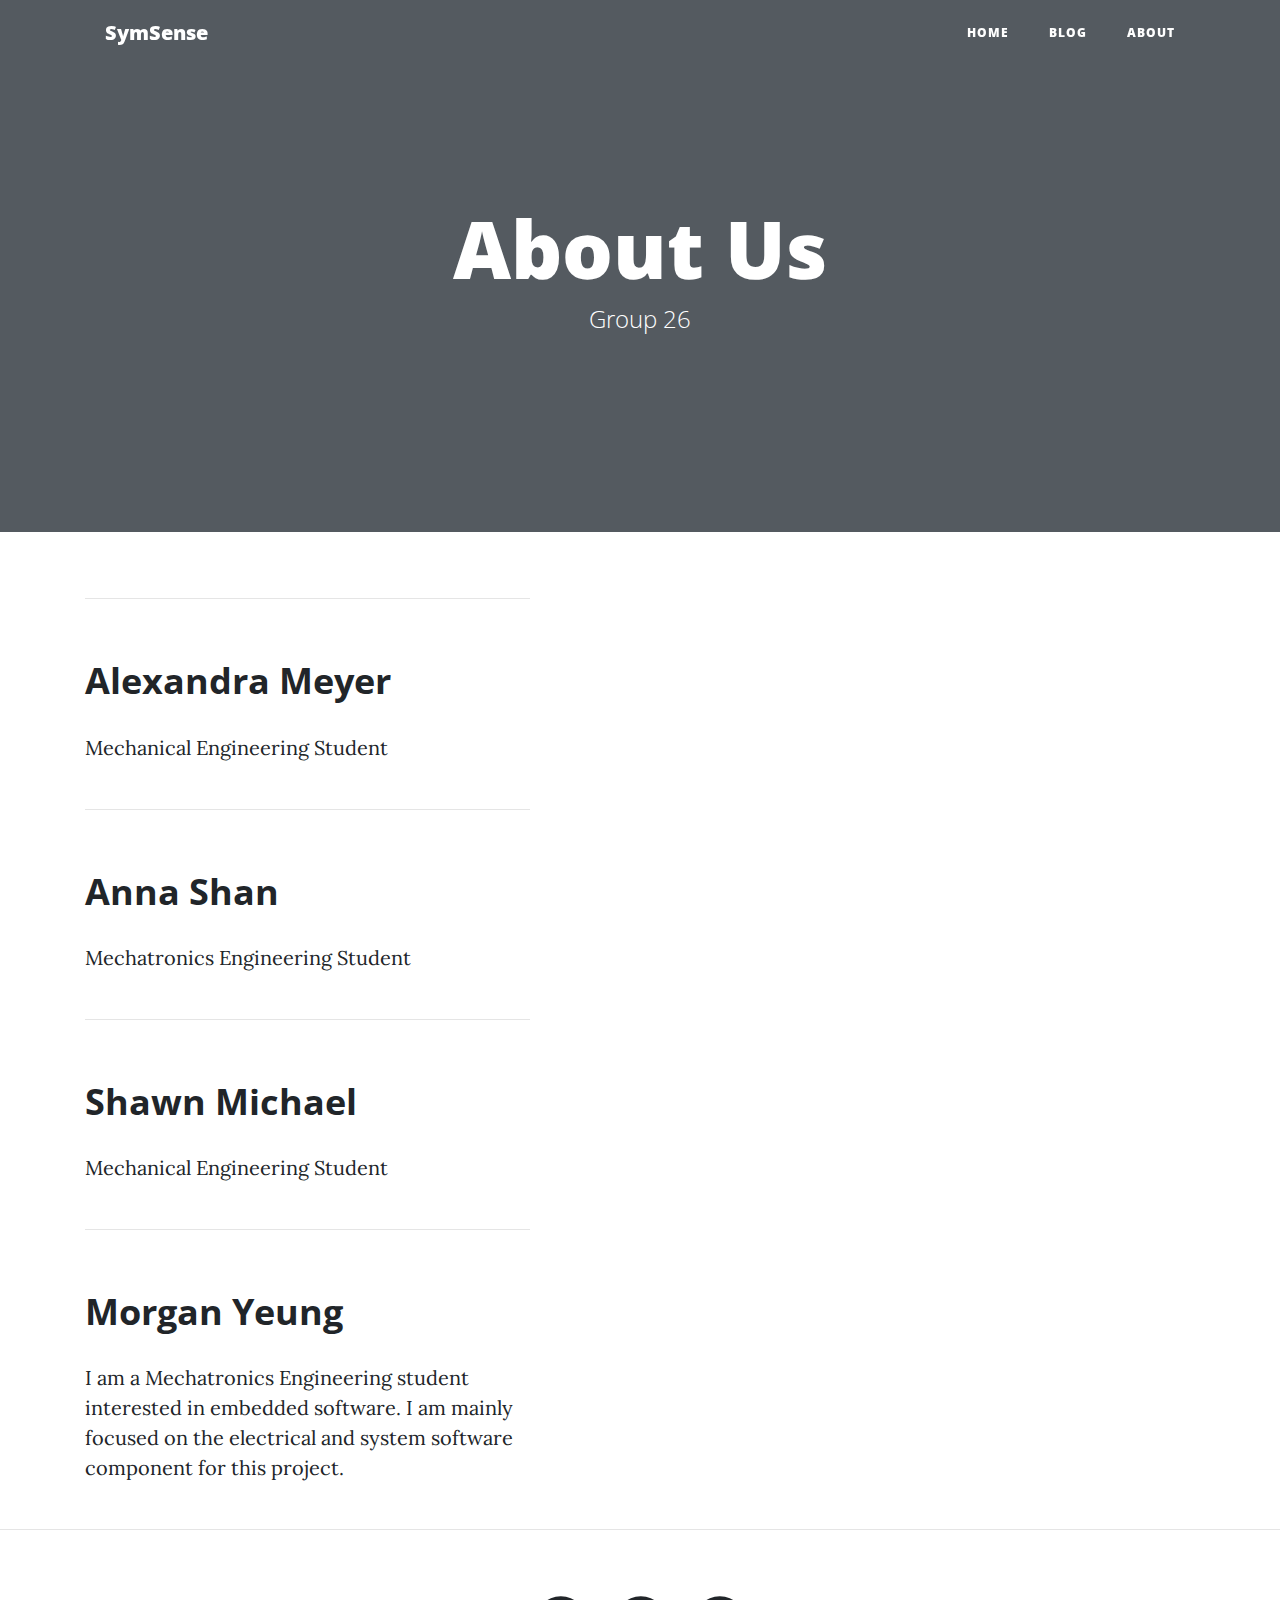
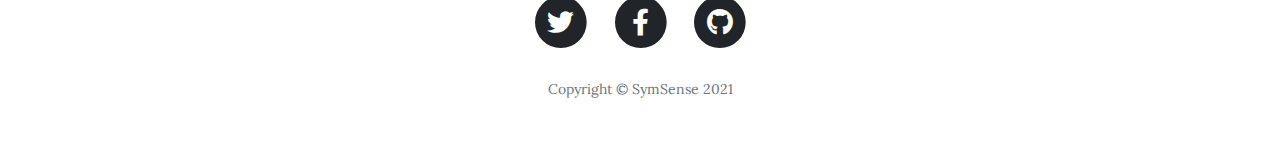
==== about.html @ 3840bafe "morgan's blurb" ====
<!DOCTYPE html>
<html lang="en">

<head>

  <meta charset="utf-8">
  <meta name="viewport" content="width=device-width, initial-scale=1, shrink-to-fit=no">
  <meta name="description" content="">
  <meta name="author" content="">

  <title>SymSense - Team</title>

  <!-- Bootstrap core CSS -->
  <link href="vendor/bootstrap/css/bootstrap.min.css" rel="stylesheet">

  <!-- Custom fonts for this template -->
  <link href="vendor/fontawesome-free/css/all.min.css" rel="stylesheet" type="text/css">
  <link href='https://fonts.googleapis.com/css?family=Lora:400,700,400italic,700italic' rel='stylesheet' type='text/css'>
  <link href='https://fonts.googleapis.com/css?family=Open+Sans:300italic,400italic,600italic,700italic,800italic,400,300,600,700,800' rel='stylesheet' type='text/css'>

  <!-- Custom styles for this template -->
  <link href="css/clean-blog.min.css" rel="stylesheet">

</head>

<body>

  <!-- Navigation -->
  <nav class="navbar navbar-expand-lg navbar-light fixed-top" id="mainNav">
    <div class="container">
      <a class="navbar-brand" href="index.html">SymSense</a>
      <button class="navbar-toggler navbar-toggler-right" type="button" data-toggle="collapse" data-target="#navbarResponsive" aria-controls="navbarResponsive" aria-expanded="false" aria-label="Toggle navigation">
        Menu
        <i class="fas fa-bars"></i>
      </button>
      <div class="collapse navbar-collapse" id="navbarResponsive">
        <ul class="navbar-nav ml-auto">
          <li class="nav-item">
            <a class="nav-link" href="index.html">Home</a>
          </li>
          <li class="nav-item">
            <a class="nav-link" href="blog.html">Blog</a>
          </li>
          <li class="nav-item">
            <a class="nav-link" href="about.html">About</a>
          </li>
        </ul>
      </div>
    </div>
  </nav>

  <!-- Page Header -->
  <header class="masthead" style="background-image: url('img/team.jpg')">
    <div class="overlay"></div>
    <div class="container">
      <div class="row">
        <div class="col-lg-8 col-md-10 mx-auto">
          <div class="page-heading">
            <h1>About Us</h1>
            <span class="subheading">Group 26</span>
          </div>
        </div>
      </div>
    </div>
  </header>

  <a  name="Team"></a>
    <div class="content-section-a">
        <div class="container">
            <div class="row">
                <div class="col-lg-5 col-sm-6">
                    <hr class="section-heading-spacer">
                    <div class="clearfix"></div>
                    <h2 class="section-heading">Alexandra Meyer</h2>
                    <p class="lead">Mechanical Engineering Student</p>
                </div>
                <div class="col-lg-5 col-lg-offset-2 col-sm-6">
                    <img class="img-responsive" src="img/alex.jpg" alt="">
                </div>
            </div>

        </div>
        <!-- /.container -->

    </div>
    <!-- /.content-section-a -->

    <div class="content-section-b">

        <div class="container">

            <div class="row">
                <div class="col-lg-5 col-lg-offset-1 col-sm-push-6  col-sm-6">
                    <hr class="section-heading-spacer">
                    <div class="clearfix"></div>
                    <h2 class="section-heading">Anna Shan</h2>
                    <p class="lead">Mechatronics Engineering Student</p>
                </div>
                <div class="col-lg-5 col-sm-pull-6  col-sm-6">
                    <img class="img-responsive" src="img/anna.jpg" alt="">
                </div>
            </div>

        </div>
        <!-- /.container -->

    </div>
    <!-- /.content-section-b -->

    <div class="content-section-a">

        <div class="container">

            <div class="row">
                <div class="col-lg-5 col-sm-6">
                    <hr class="section-heading-spacer">
                    <div class="clearfix"></div>
                    <h2 class="section-heading">Shawn Michael</h2>
                    <p class="lead">Mechanical Engineering Student </p>
                </div>
                <div class="col-lg-5 col-lg-offset-2 col-sm-6">
                    <img class="img-responsive" src="img/shawn.jpg" alt="">
                </div>
            </div>

        </div>
        <!-- /.container -->
        <div class="content-section-a">

            <div class="container">

                <div class="row">
                    <div class="col-lg-5 col-sm-6">
                        <hr class="section-heading-spacer">
                        <div class="clearfix"></div>
                        <h2 class="section-heading">Morgan Yeung</h2>
                        <p class="lead">I am a Mechatronics Engineering student interested in embedded software.  I am mainly focused on the electrical and system software component for this project.</p>
                    </div>
                    <div class="col-lg-5 col-lg-offset-2 col-sm-6">
                        <img class="img-responsive" src="img/morgan.jpg" alt="">
                    </div>
                </div>

            </div>
            <!-- /.container -->

    </div>
    <!-- /.content-section-a -->

  <hr>

  <!-- Footer -->
  <footer>
    <div class="container">
      <div class="row">
        <div class="col-lg-8 col-md-10 mx-auto">
          <ul class="list-inline text-center">
            <li class="list-inline-item">
              <a href="#">
                <span class="fa-stack fa-lg">
                  <i class="fas fa-circle fa-stack-2x"></i>
                  <i class="fab fa-twitter fa-stack-1x fa-inverse"></i>
                </span>
              </a>
            </li>
            <li class="list-inline-item">
              <a href="#">
                <span class="fa-stack fa-lg">
                  <i class="fas fa-circle fa-stack-2x"></i>
                  <i class="fab fa-facebook-f fa-stack-1x fa-inverse"></i>
                </span>
              </a>
            </li>
            <li class="list-inline-item">
              <a href="#">
                <span class="fa-stack fa-lg">
                  <i class="fas fa-circle fa-stack-2x"></i>
                  <i class="fab fa-github fa-stack-1x fa-inverse"></i>
                </span>
              </a>
            </li>
          </ul>
          <p class="copyright text-muted">Copyright &copy; SymSense 2021</p>
        </div>
      </div>
    </div>
  </footer>

  <!-- Bootstrap core JavaScript -->
  <script src="vendor/jquery/jquery.min.js"></script>
  <script src="vendor/bootstrap/js/bootstrap.bundle.min.js"></script>

  <!-- Contact Form JavaScript -->
  <script src="js/jqBootstrapValidation.js"></script>
  <script src="js/contact_me.js"></script>

  <!-- Custom scripts for this template -->
  <script src="js/clean-blog.min.js"></script>

</body>

</html>
---- css/clean-blog.min.css ----
/*!
 * Start Bootstrap - Clean Blog v5.0.10 (https://startbootstrap.com/theme/clean-blog)
 * Copyright 2013-2020 Start Bootstrap
 * Licensed under MIT (https://github.com/StartBootstrap/startbootstrap-clean-blog/blob/master/LICENSE)
 */body{font-size:20px;color:#212529;font-family:Lora,'Times New Roman',serif}p{line-height:1.5;margin:30px 0}p a{text-decoration:underline}h1,h2,h3,h4,h5,h6{font-weight:800;font-family:'Open Sans','Helvetica Neue',Helvetica,Arial,sans-serif}a{color:#212529;transition:all .2s}a:focus,a:hover{color:#0085a1}blockquote{font-style:italic;color:#868e96}.section-heading{font-size:36px;font-weight:700;margin-top:60px}.caption{font-size:14px;font-style:italic;display:block;margin:0;padding:10px;text-align:center;border-bottom-right-radius:5px;border-bottom-left-radius:5px}::-moz-selection{color:#fff;background:#0085a1;text-shadow:none}::selection{color:#fff;background:#0085a1;text-shadow:none}img::-moz-selection{color:#fff;background:0 0}img::selection{color:#fff;background:0 0}img::-moz-selection{color:#fff;background:0 0}#mainNav{position:absolute;border-bottom:1px solid #e9ecef;background-color:#fff;font-family:'Open Sans','Helvetica Neue',Helvetica,Arial,sans-serif}#mainNav .navbar-brand{font-weight:800;color:#343a40}#mainNav .navbar-toggler{font-size:12px;font-weight:800;padding:13px;text-transform:uppercase;color:#343a40}#mainNav .navbar-nav>li.nav-item>a{font-size:12px;font-weight:800;letter-spacing:1px;text-transform:uppercase}@media only screen and (min-width:992px){#mainNav{border-bottom:1px solid transparent;background:0 0}#mainNav .navbar-brand{padding:10px 20px;color:#fff}#mainNav .navbar-brand:focus,#mainNav .navbar-brand:hover{color:rgba(255,255,255,.8)}#mainNav .navbar-nav>li.nav-item>a{padding:10px 20px;color:#fff}#mainNav .navbar-nav>li.nav-item>a:focus,#mainNav .navbar-nav>li.nav-item>a:hover{color:rgba(255,255,255,.8)}}@media only screen and (min-width:992px){#mainNav{transition:background-color .2s;transform:translate3d(0,0,0);-webkit-backface-visibility:hidden;backface-visibility:hidden}#mainNav.is-fixed{position:fixed;top:-67px;transition:transform .2s;border-bottom:1px solid #fff;background-color:rgba(255,255,255,.9)}#mainNav.is-fixed .navbar-brand{color:#212529}#mainNav.is-fixed .navbar-brand:focus,#mainNav.is-fixed .navbar-brand:hover{color:#0085a1}#mainNav.is-fixed .navbar-nav>li.nav-item>a{color:#212529}#mainNav.is-fixed .navbar-nav>li.nav-item>a:focus,#mainNav.is-fixed .navbar-nav>li.nav-item>a:hover{color:#0085a1}#mainNav.is-visible{transform:translate3d(0,100%,0)}}header.masthead{margin-bottom:50px;background:no-repeat center center;background-color:#868e96;background-attachment:scroll;position:relative;background-size:cover}header.masthead .overlay{position:absolute;top:0;left:0;height:100%;width:100%;background-color:#212529;opacity:.5}header.masthead .page-heading,header.masthead .post-heading,header.masthead .site-heading{padding:200px 0 150px;color:#fff}@media only screen and (min-width:768px){header.masthead .page-heading,header.masthead .post-heading,header.masthead .site-heading{padding:200px 0}}header.masthead .page-heading,header.masthead .site-heading{text-align:center}header.masthead .page-heading h1,header.masthead .site-heading h1{font-size:50px;margin-top:0}header.masthead .page-heading .subheading,header.masthead .site-heading .subheading{font-size:24px;font-weight:300;line-height:1.1;display:block;margin:10px 0 0;font-family:'Open Sans','Helvetica Neue',Helvetica,Arial,sans-serif}@media only screen and (min-width:768px){header.masthead .page-heading h1,header.masthead .site-heading h1{font-size:80px}}header.masthead .post-heading h1{font-size:35px}header.masthead .post-heading .meta,header.masthead .post-heading .subheading{line-height:1.1;display:block}header.masthead .post-heading .subheading{font-size:24px;font-weight:600;margin:10px 0 30px;font-family:'Open Sans','Helvetica Neue',Helvetica,Arial,sans-serif}header.masthead .post-heading .meta{font-size:20px;font-weight:300;font-style:italic;font-family:Lora,'Times New Roman',serif}header.masthead .post-heading .meta a{color:#fff}@media only screen and (min-width:768px){header.masthead .post-heading h1{font-size:55px}header.masthead .post-heading .subheading{font-size:30px}}.post-preview>a{color:#212529}.post-preview>a:focus,.post-preview>a:hover{text-decoration:none;color:#0085a1}.post-preview>a>.post-title{font-size:30px;margin-top:30px;margin-bottom:10px}.post-preview>a>.post-subtitle{font-weight:300;margin:0 0 10px}.post-preview>.post-meta{font-size:18px;font-style:italic;margin-top:0;color:#868e96}.post-preview>.post-meta>a{text-decoration:none;color:#212529}.post-preview>.post-meta>a:focus,.post-preview>.post-meta>a:hover{text-decoration:underline;color:#0085a1}@media only screen and (min-width:768px){.post-preview>a>.post-title{font-size:36px}}.floating-label-form-group{font-size:14px;position:relative;margin-bottom:0;padding-bottom:.5em;border-bottom:1px solid #dee2e6}.floating-label-form-group input,.floating-label-form-group textarea{font-size:1.5em;position:relative;z-index:1;padding:0;resize:none;border:none;border-radius:0;background:0 0;box-shadow:none!important;font-family:Lora,'Times New Roman',serif}.floating-label-form-group input::-webkit-input-placeholder,.floating-label-form-group textarea::-webkit-input-placeholder{color:#868e96;font-family:Lora,'Times New Roman',serif}.floating-label-form-group label{font-size:.85em;line-height:1.764705882em;position:relative;z-index:0;top:2em;display:block;margin:0;transition:top .3s ease,opacity .3s ease;opacity:0}.floating-label-form-group .help-block{margin:15px 0}.floating-label-form-group-with-value label{top:0;opacity:1}.floating-label-form-group-with-focus label{color:#0085a1}form .form-group:first-child .floating-label-form-group{border-top:1px solid #dee2e6}footer{padding:50px 0 65px}footer .list-inline{margin:0;padding:0}footer .copyright{font-size:14px;margin-bottom:0;text-align:center}.btn{font-size:14px;font-weight:800;padding:15px 25px;letter-spacing:1px;text-transform:uppercase;border-radius:0;font-family:'Open Sans','Helvetica Neue',Helvetica,Arial,sans-serif}.btn-primary{background-color:#0085a1;border-color:#0085a1}.btn-primary:active,.btn-primary:focus,.btn-primary:hover{color:#fff;background-color:#00657b!important;border-color:#00657b!important}.btn-lg{font-size:16px;padding:25px 35px}
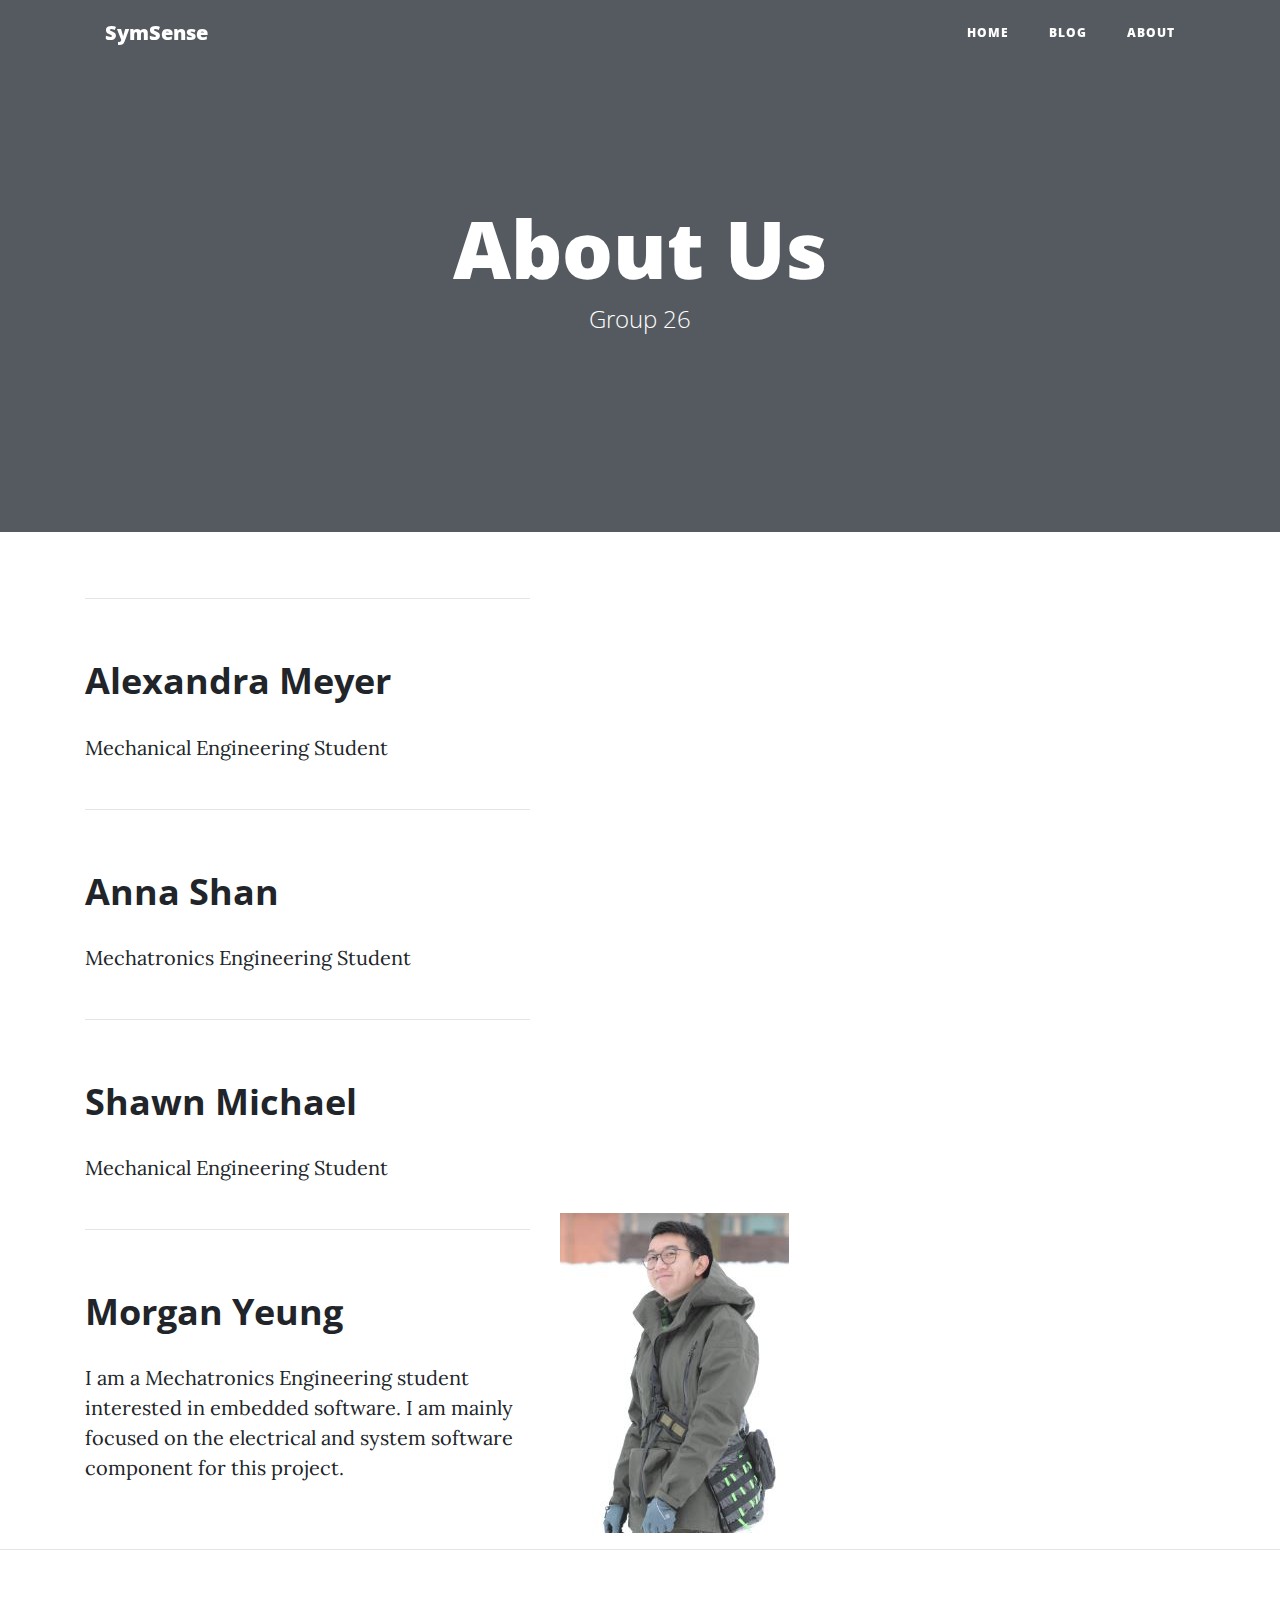
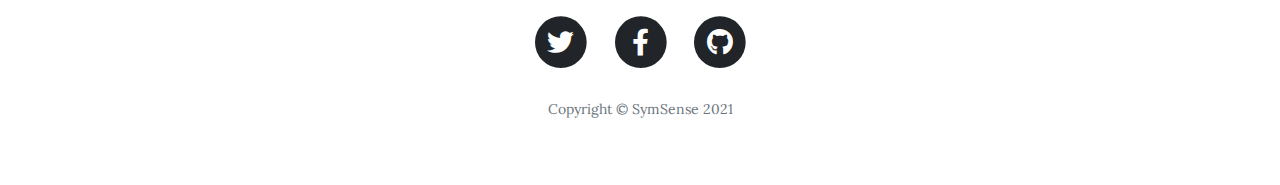
==== commit 9e8664d5: "jpg to JPG fix" ====
--- a/about.html
+++ b/about.html
@@ -75,7 +75,7 @@
                     <p class="lead">Mechanical Engineering Student</p>
                 </div>
                 <div class="col-lg-5 col-lg-offset-2 col-sm-6">
-                    <img class="img-responsive" src="img/alex.jpg" alt="">
+                    <img class="img-responsive" src="img/alex.JPG" alt="">
                 </div>
             </div>
 
@@ -97,7 +97,7 @@
                     <p class="lead">Mechatronics Engineering Student</p>
                 </div>
                 <div class="col-lg-5 col-sm-pull-6  col-sm-6">
-                    <img class="img-responsive" src="img/anna.jpg" alt="">
+                    <img class="img-responsive" src="img/anna.JPG" alt="">
                 </div>
             </div>
 
@@ -119,7 +119,7 @@
                     <p class="lead">Mechanical Engineering Student </p>
                 </div>
                 <div class="col-lg-5 col-lg-offset-2 col-sm-6">
-                    <img class="img-responsive" src="img/shawn.jpg" alt="">
+                    <img class="img-responsive" src="img/shawn.JPG" alt="">
                 </div>
             </div>
 
@@ -137,7 +137,7 @@
                         <p class="lead">I am a Mechatronics Engineering student interested in embedded software.  I am mainly focused on the electrical and system software component for this project.</p>
                     </div>
                     <div class="col-lg-5 col-lg-offset-2 col-sm-6">
-                        <img class="img-responsive" src="img/morgan.jpg" alt="">
+                        <img class="img-responsive" src="img/morgan.JPG" alt="">
                     </div>
                 </div>
 
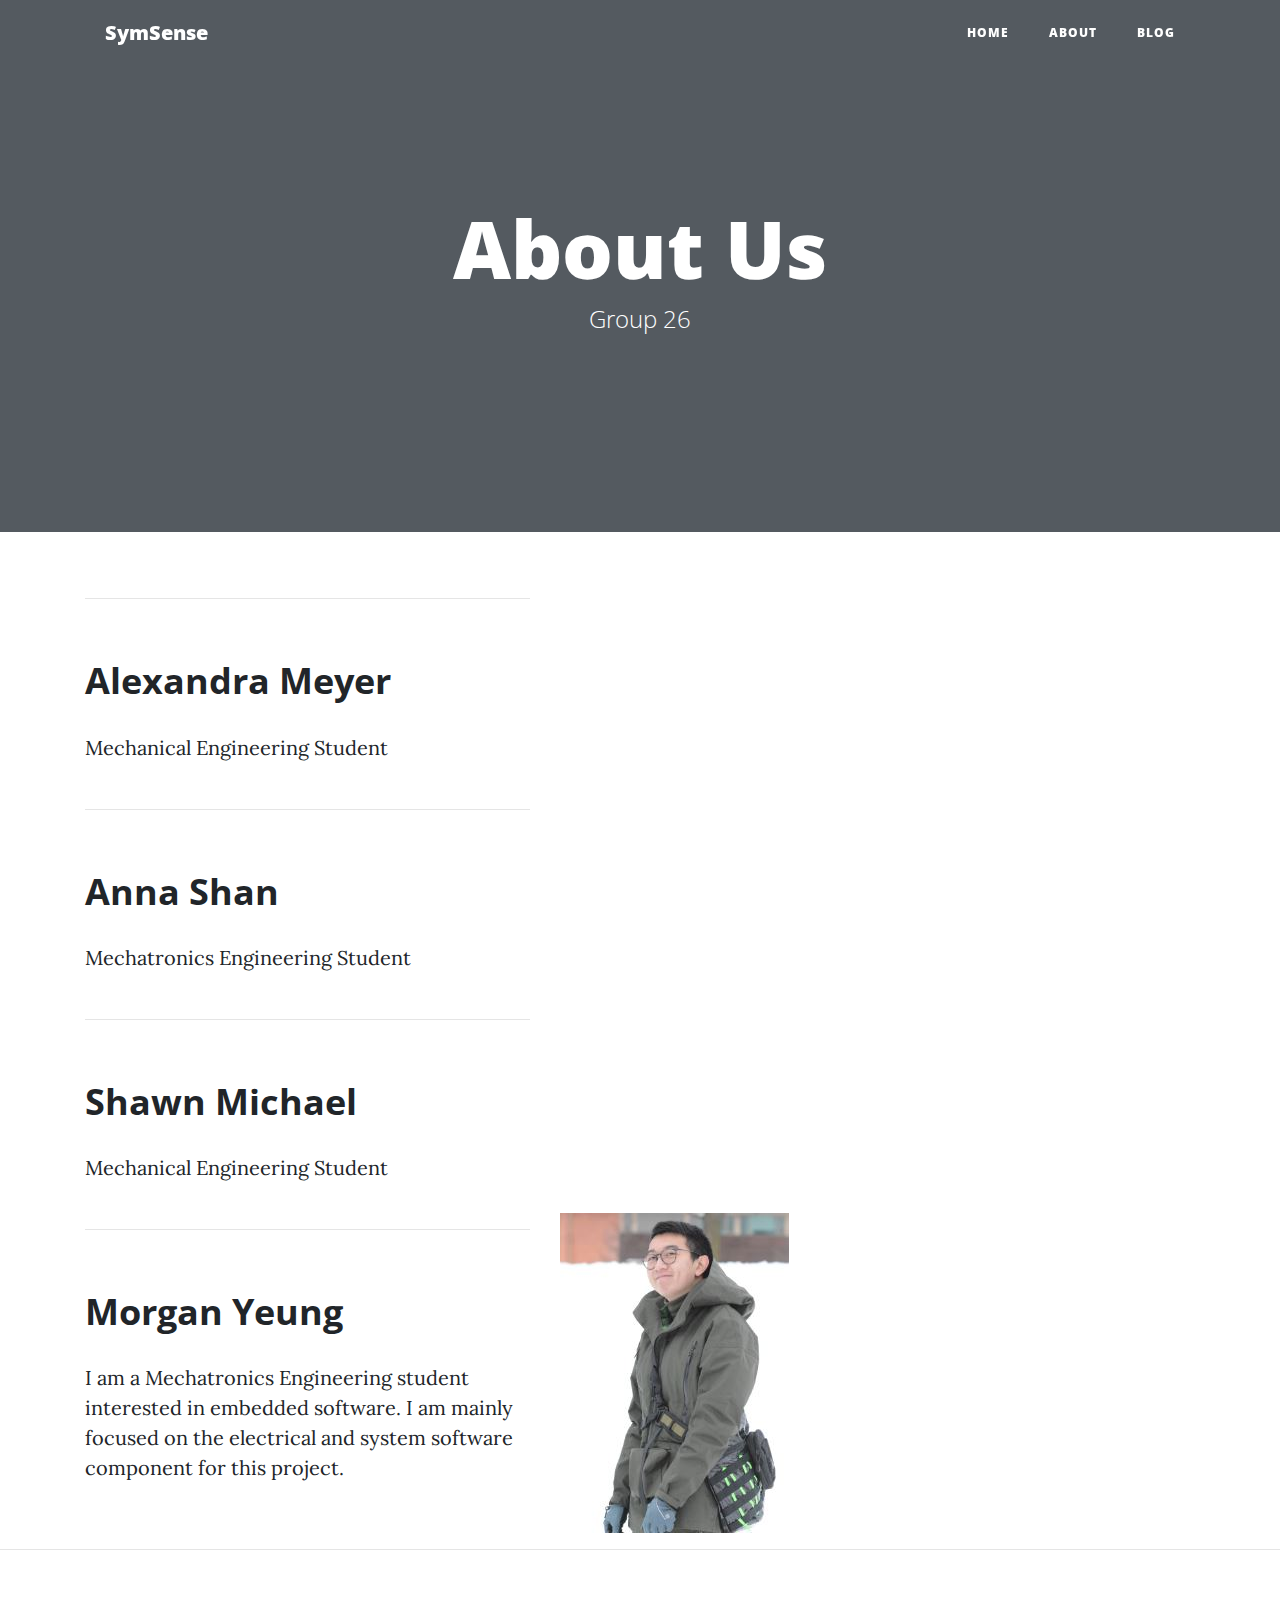
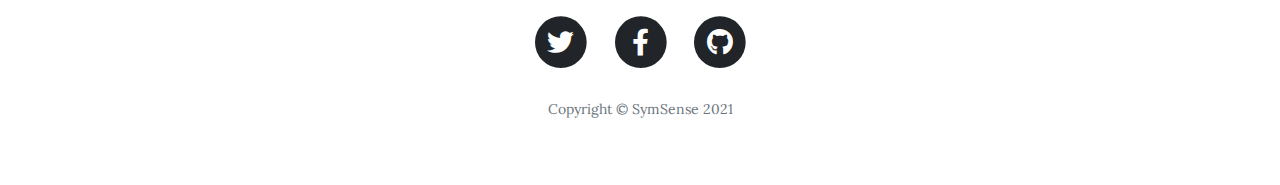
==== commit c67c699c: "topbar fix" ====
--- a/about.html
+++ b/about.html
@@ -39,10 +39,10 @@
             <a class="nav-link" href="index.html">Home</a>
           </li>
           <li class="nav-item">
-            <a class="nav-link" href="blog.html">Blog</a>
+            <a class="nav-link" href="about.html">About</a>
           </li>
           <li class="nav-item">
-            <a class="nav-link" href="about.html">About</a>
+            <a class="nav-link" href="blog.html">Blog</a>
           </li>
         </ul>
       </div>
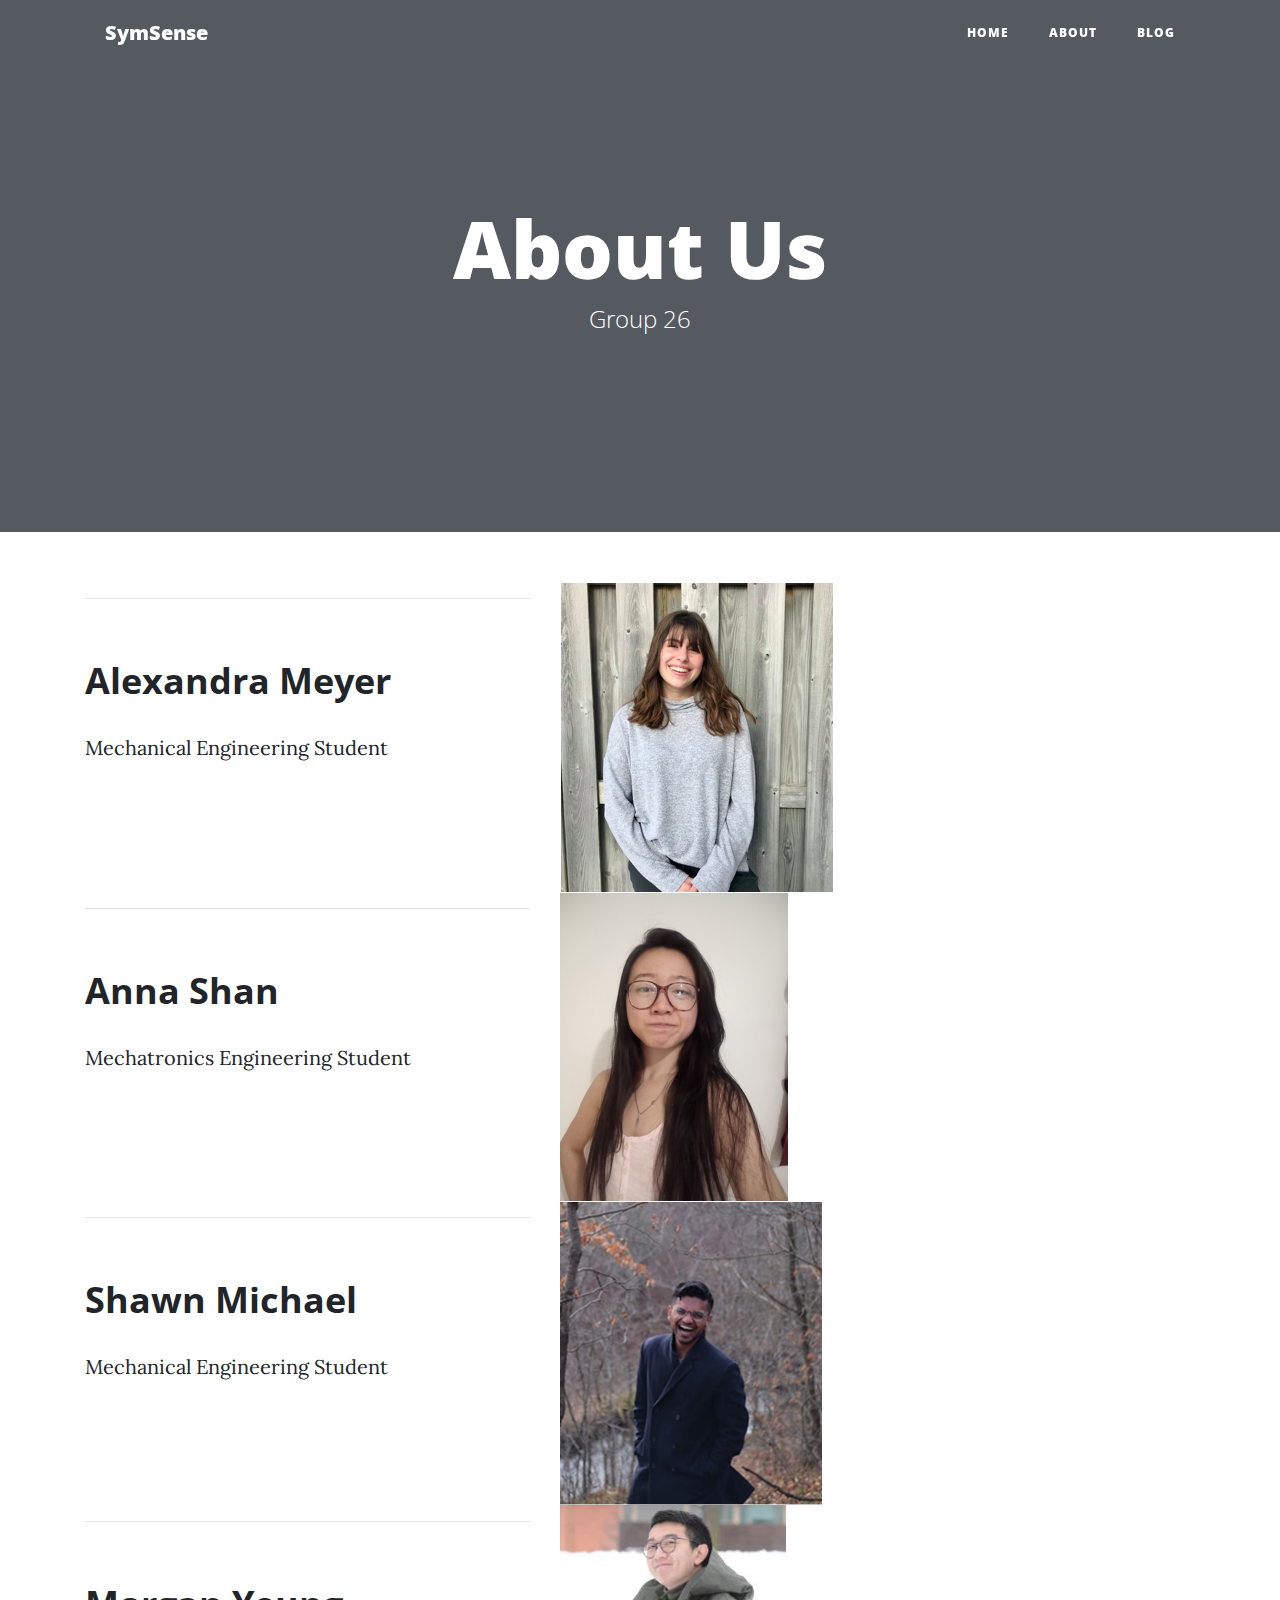
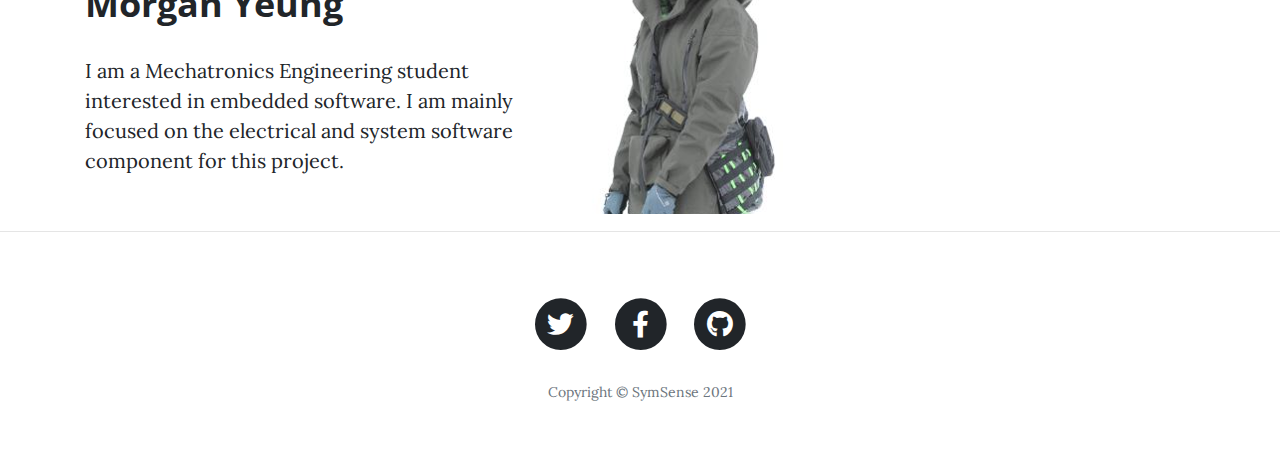
==== commit f32b42bb: "Update about.html" ====
--- a/about.html
+++ b/about.html
@@ -75,7 +75,7 @@
                     <p class="lead">Mechanical Engineering Student</p>
                 </div>
                 <div class="col-lg-5 col-lg-offset-2 col-sm-6">
-                    <img class="img-responsive" src="img/alex.JPG" alt="">
+                    <img class="img-responsive" src="img/alex1.PNG" alt="">
                 </div>
             </div>
 
@@ -97,7 +97,7 @@
                     <p class="lead">Mechatronics Engineering Student</p>
                 </div>
                 <div class="col-lg-5 col-sm-pull-6  col-sm-6">
-                    <img class="img-responsive" src="img/anna.JPG" alt="">
+                    <img class="img-responsive" src="img/anna1.PNG" alt="">
                 </div>
             </div>
 
@@ -119,7 +119,7 @@
                     <p class="lead">Mechanical Engineering Student </p>
                 </div>
                 <div class="col-lg-5 col-lg-offset-2 col-sm-6">
-                    <img class="img-responsive" src="img/shawn.JPG" alt="">
+                    <img class="img-responsive" src="img/shawn1.PNG" alt="">
                 </div>
             </div>
 
@@ -137,7 +137,7 @@
                         <p class="lead">I am a Mechatronics Engineering student interested in embedded software.  I am mainly focused on the electrical and system software component for this project.</p>
                     </div>
                     <div class="col-lg-5 col-lg-offset-2 col-sm-6">
-                        <img class="img-responsive" src="img/morgan.JPG" alt="">
+                        <img class="img-responsive" src="img/morgan1.PNG" alt="">
                     </div>
                 </div>
 
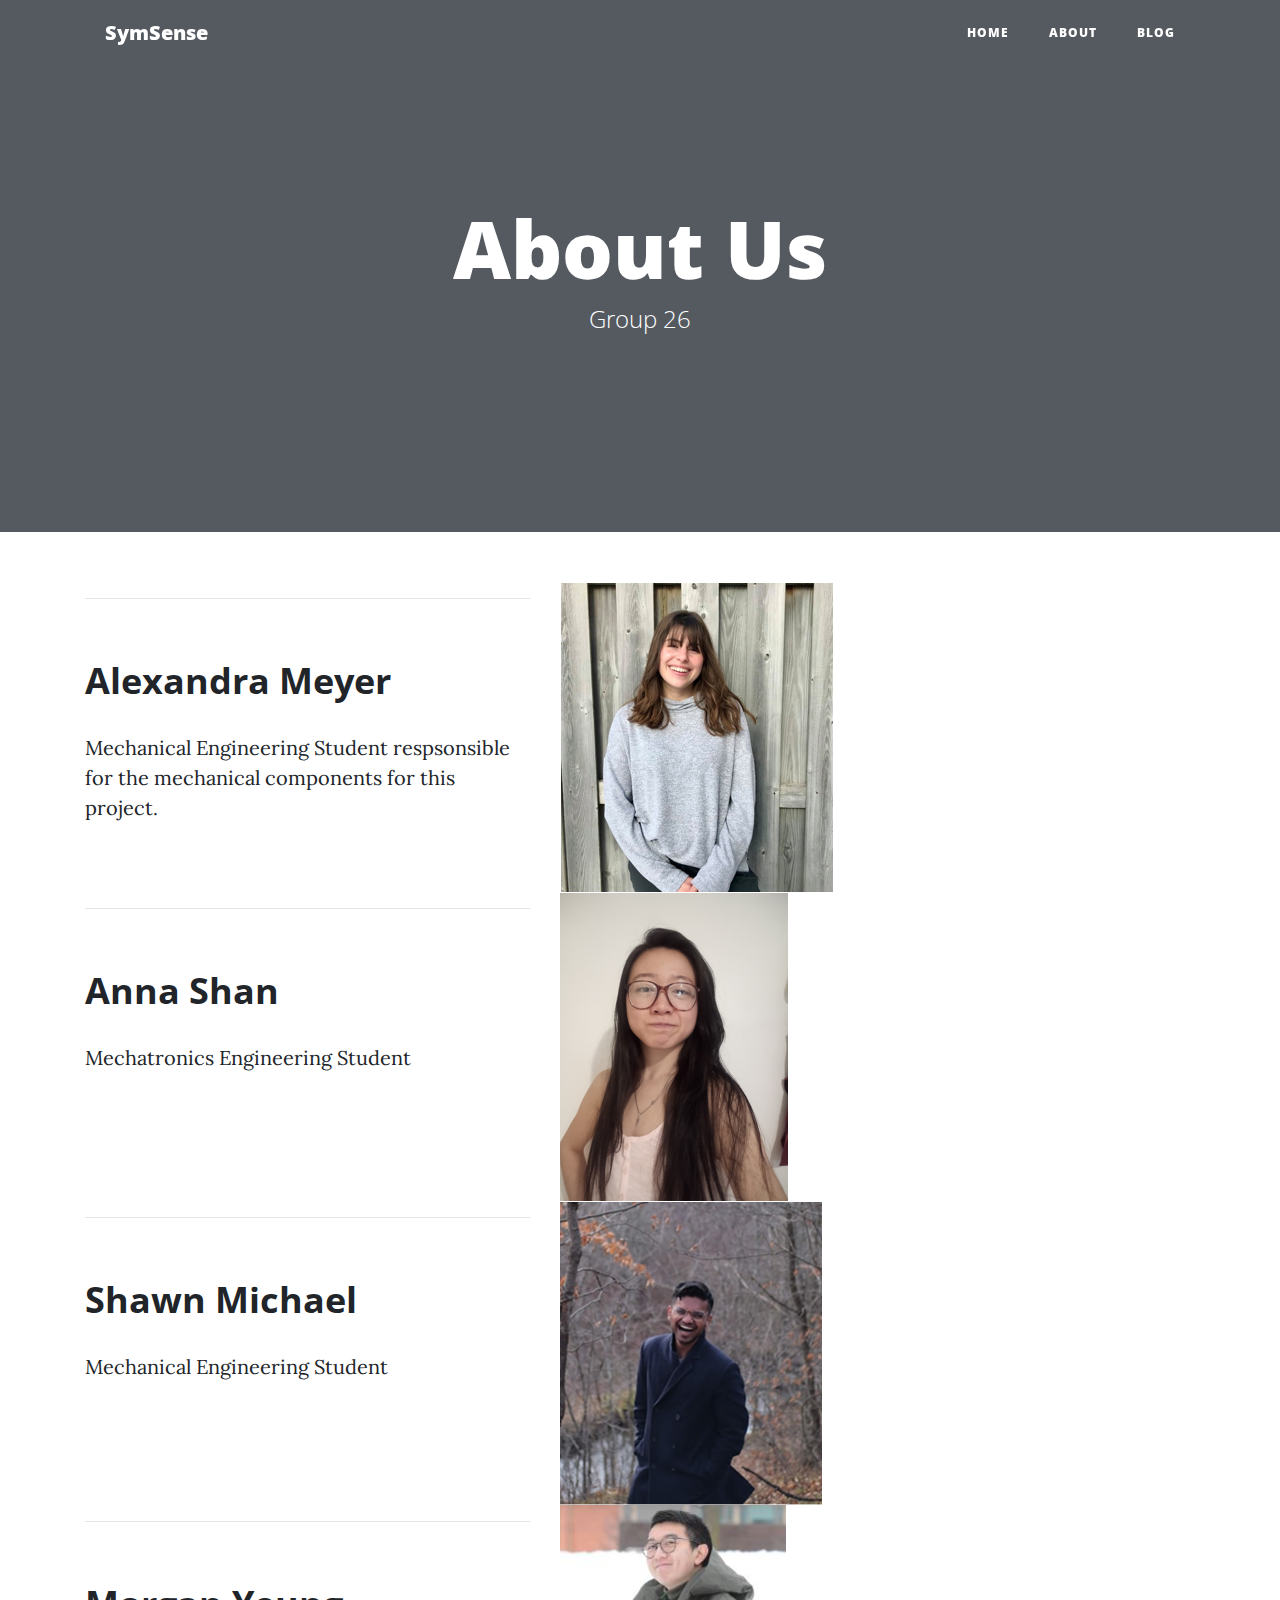
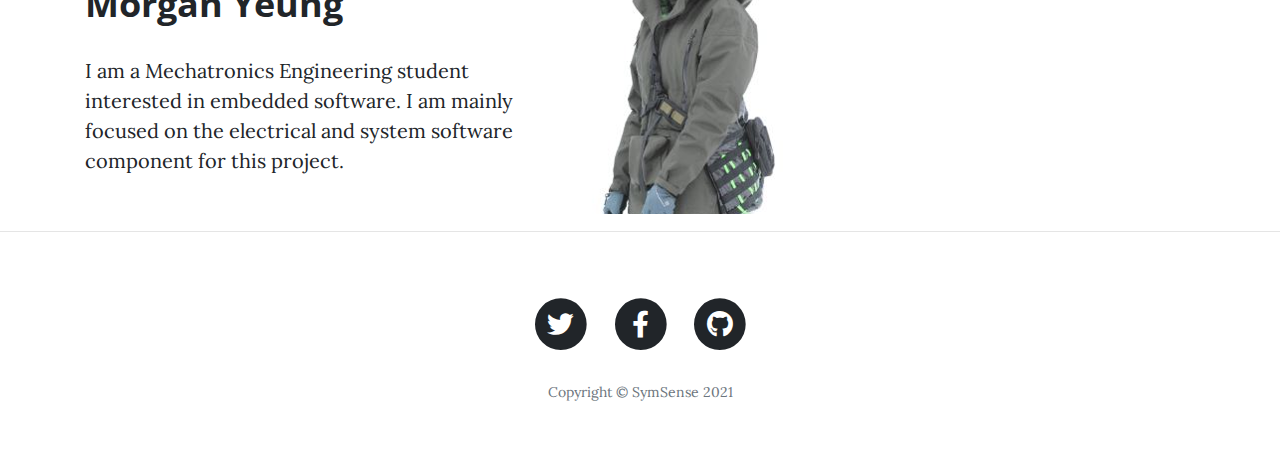
==== commit d6b1c496: "Update about.html" ====
--- a/about.html
+++ b/about.html
@@ -72,7 +72,7 @@
                     <hr class="section-heading-spacer">
                     <div class="clearfix"></div>
                     <h2 class="section-heading">Alexandra Meyer</h2>
-                    <p class="lead">Mechanical Engineering Student</p>
+                    <p class="lead">Mechanical Engineering Student respsonsible for the mechanical components for this project. </p>
                 </div>
                 <div class="col-lg-5 col-lg-offset-2 col-sm-6">
                     <img class="img-responsive" src="img/alex1.PNG" alt="">
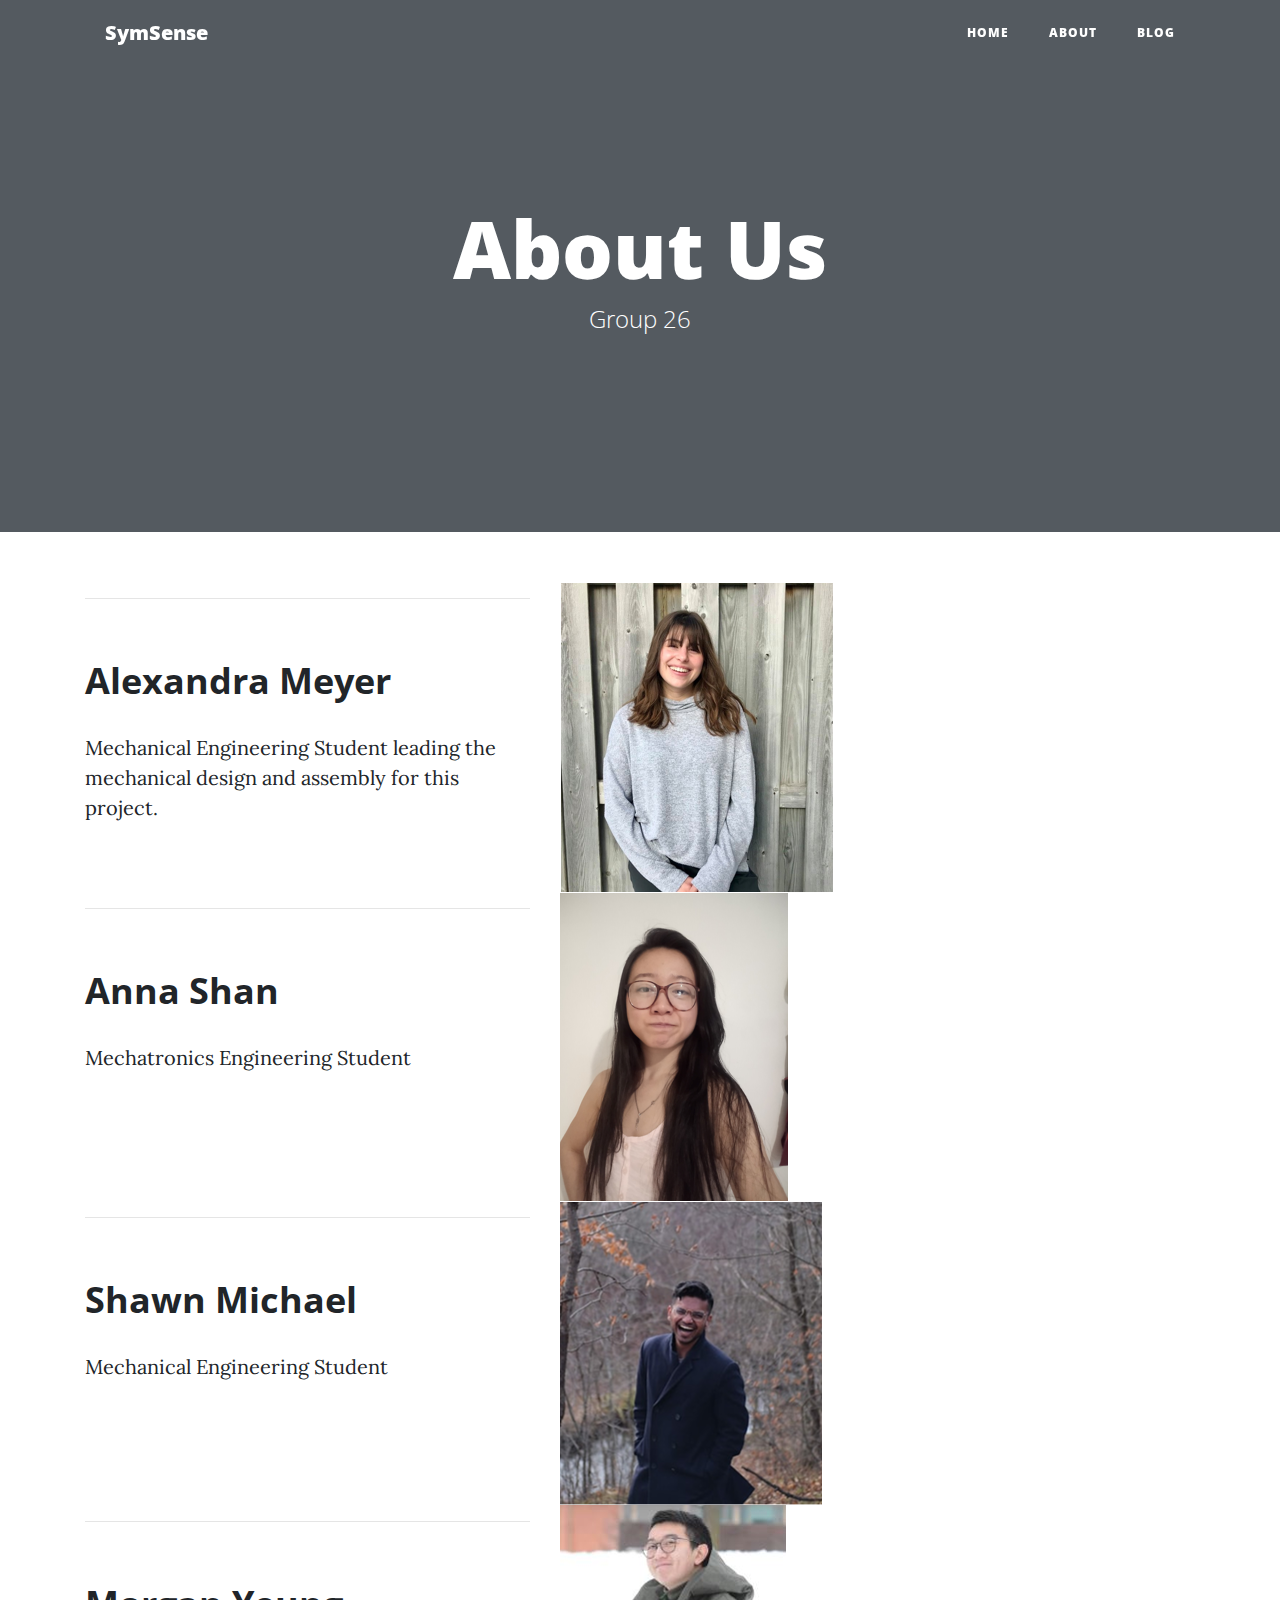
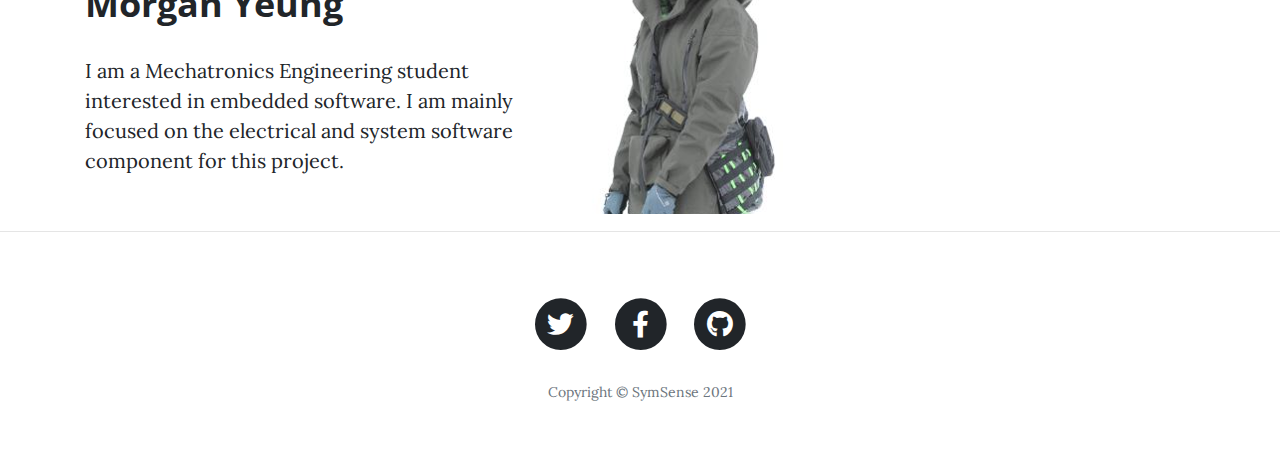
==== commit f20f6dee: "Update about.html" ====
--- a/about.html
+++ b/about.html
@@ -72,7 +72,7 @@
                     <hr class="section-heading-spacer">
                     <div class="clearfix"></div>
                     <h2 class="section-heading">Alexandra Meyer</h2>
-                    <p class="lead">Mechanical Engineering Student respsonsible for the mechanical components for this project. </p>
+                    <p class="lead">Mechanical Engineering Student leading the mechanical design and assembly for this project. </p>
                 </div>
                 <div class="col-lg-5 col-lg-offset-2 col-sm-6">
                     <img class="img-responsive" src="img/alex1.PNG" alt="">
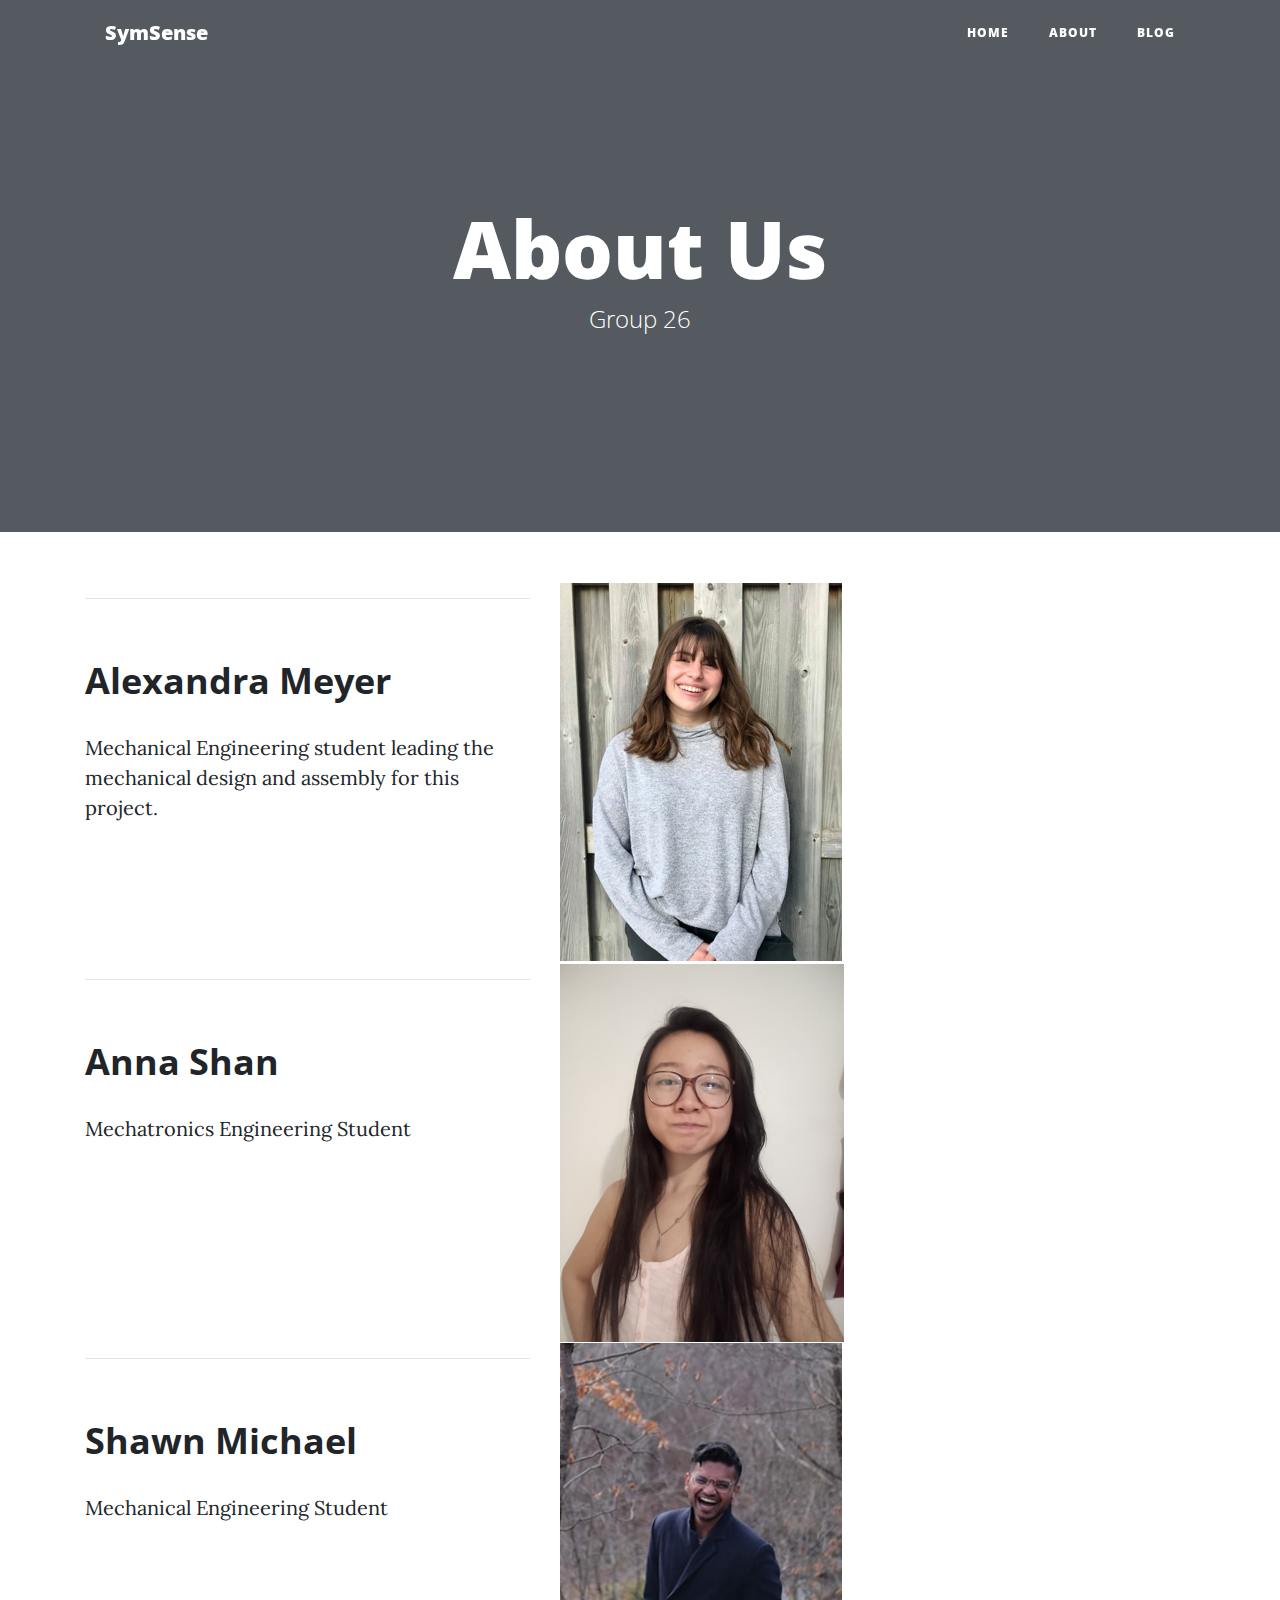
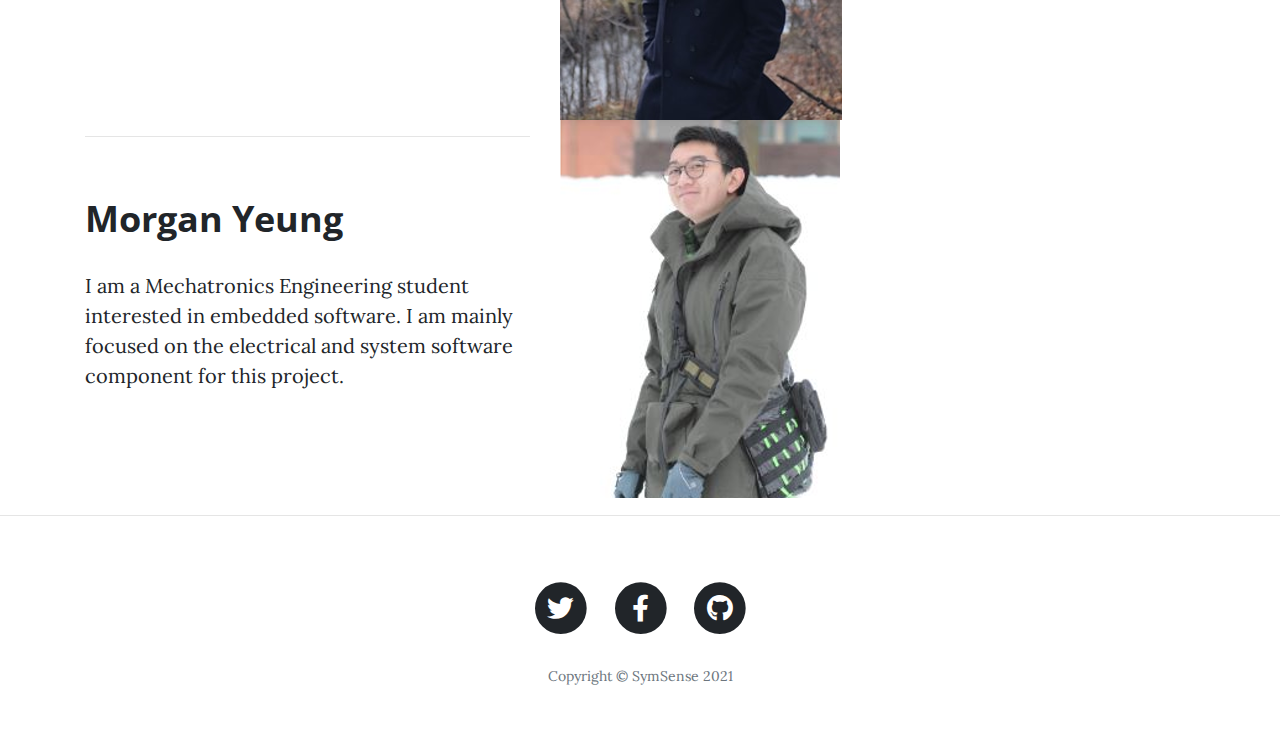
==== commit 5d6604b0: "Update about.html" ====
--- a/about.html
+++ b/about.html
@@ -72,7 +72,7 @@
                     <hr class="section-heading-spacer">
                     <div class="clearfix"></div>
                     <h2 class="section-heading">Alexandra Meyer</h2>
-                    <p class="lead">Mechanical Engineering Student leading the mechanical design and assembly for this project. </p>
+                    <p class="lead">Mechanical Engineering student leading the mechanical design and assembly for this project. </p>
                 </div>
                 <div class="col-lg-5 col-lg-offset-2 col-sm-6">
                     <img class="img-responsive" src="img/alex1.PNG" alt="">
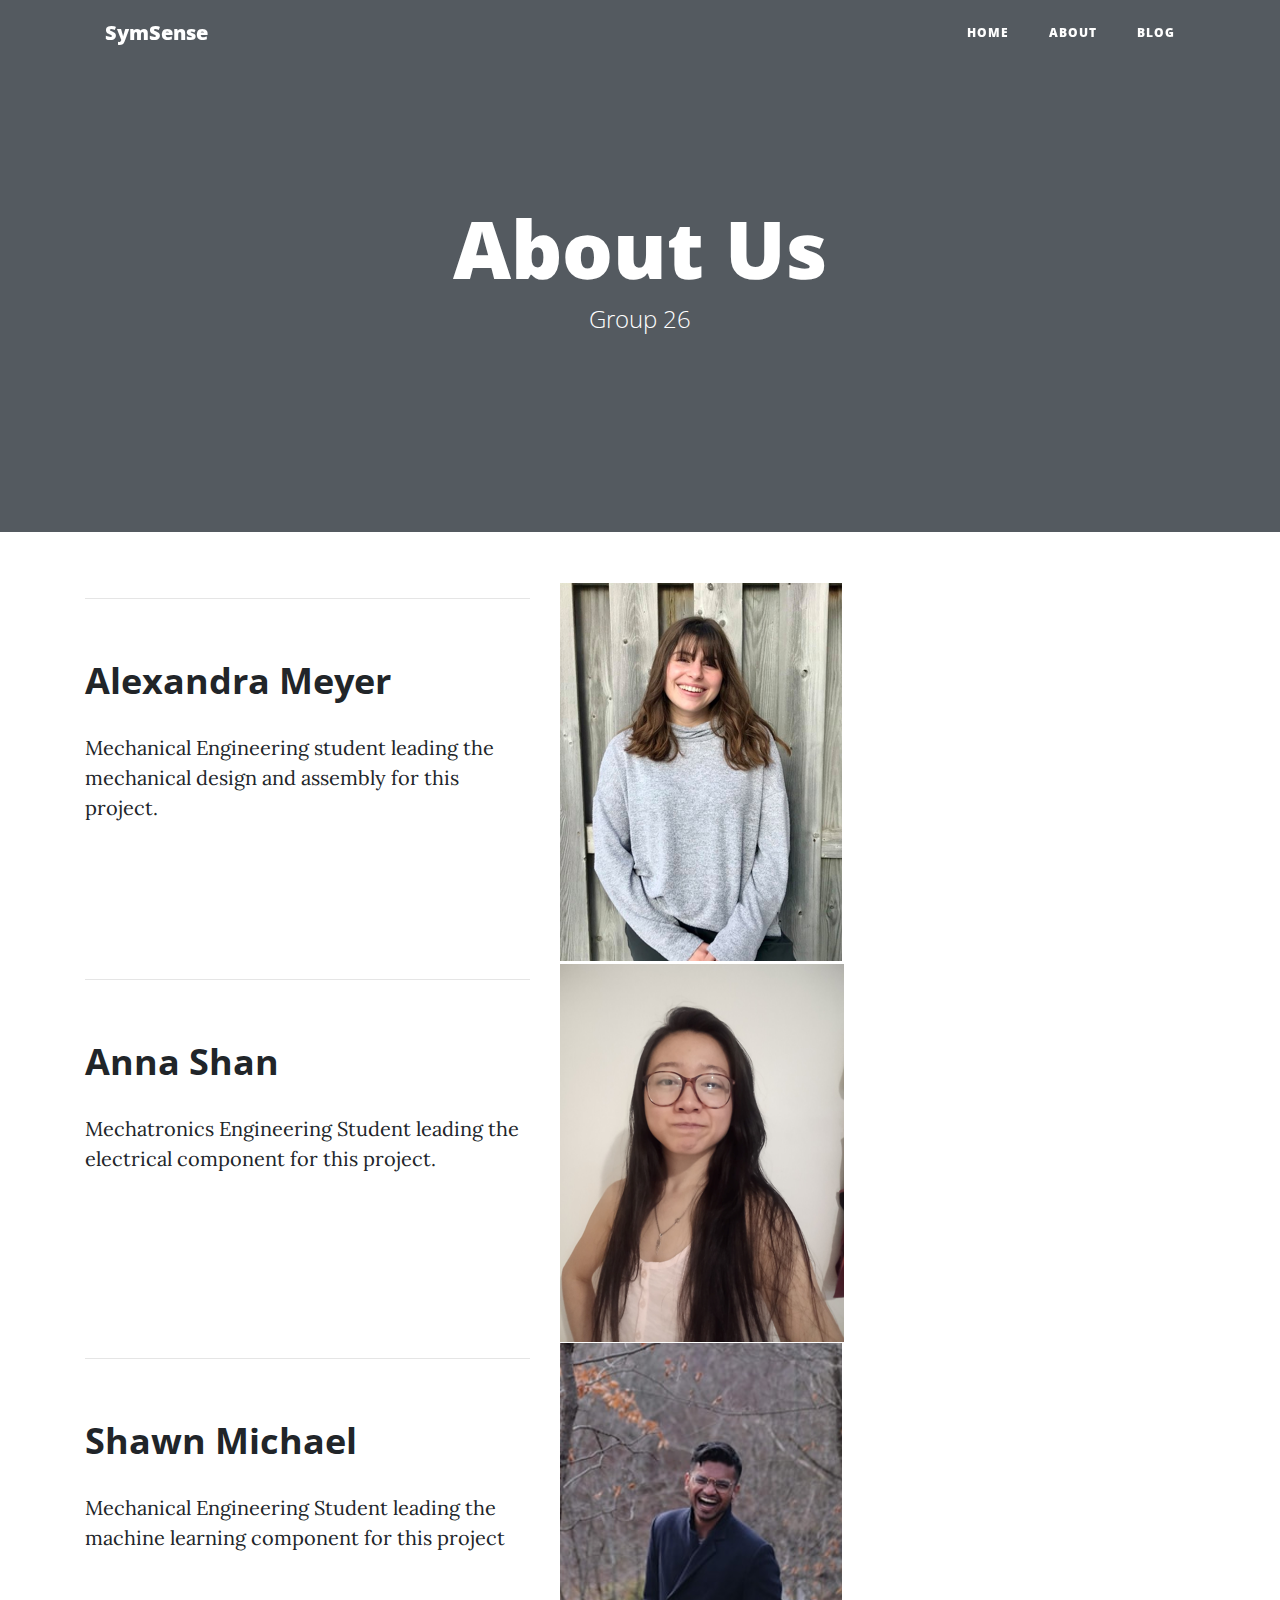
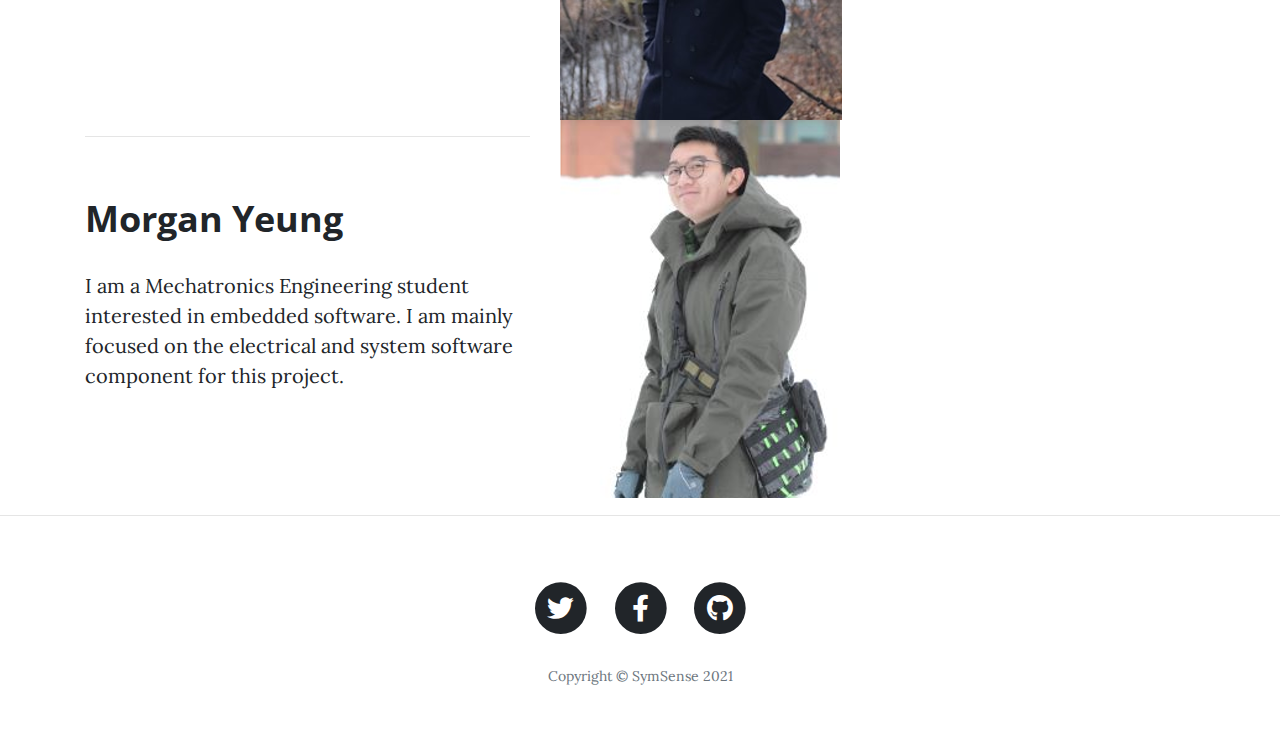
==== commit e496ba01: "small blurb about team" ====
--- a/about.html
+++ b/about.html
@@ -94,7 +94,7 @@
                     <hr class="section-heading-spacer">
                     <div class="clearfix"></div>
                     <h2 class="section-heading">Anna Shan</h2>
-                    <p class="lead">Mechatronics Engineering Student</p>
+                    <p class="lead">Mechatronics Engineering Student leading the electrical component for this project.</p>
                 </div>
                 <div class="col-lg-5 col-sm-pull-6  col-sm-6">
                     <img class="img-responsive" src="img/anna1.PNG" alt="">
@@ -116,7 +116,7 @@
                     <hr class="section-heading-spacer">
                     <div class="clearfix"></div>
                     <h2 class="section-heading">Shawn Michael</h2>
-                    <p class="lead">Mechanical Engineering Student </p>
+                    <p class="lead">Mechanical Engineering Student leading the machine learning component for this project </p>
                 </div>
                 <div class="col-lg-5 col-lg-offset-2 col-sm-6">
                     <img class="img-responsive" src="img/shawn1.PNG" alt="">
